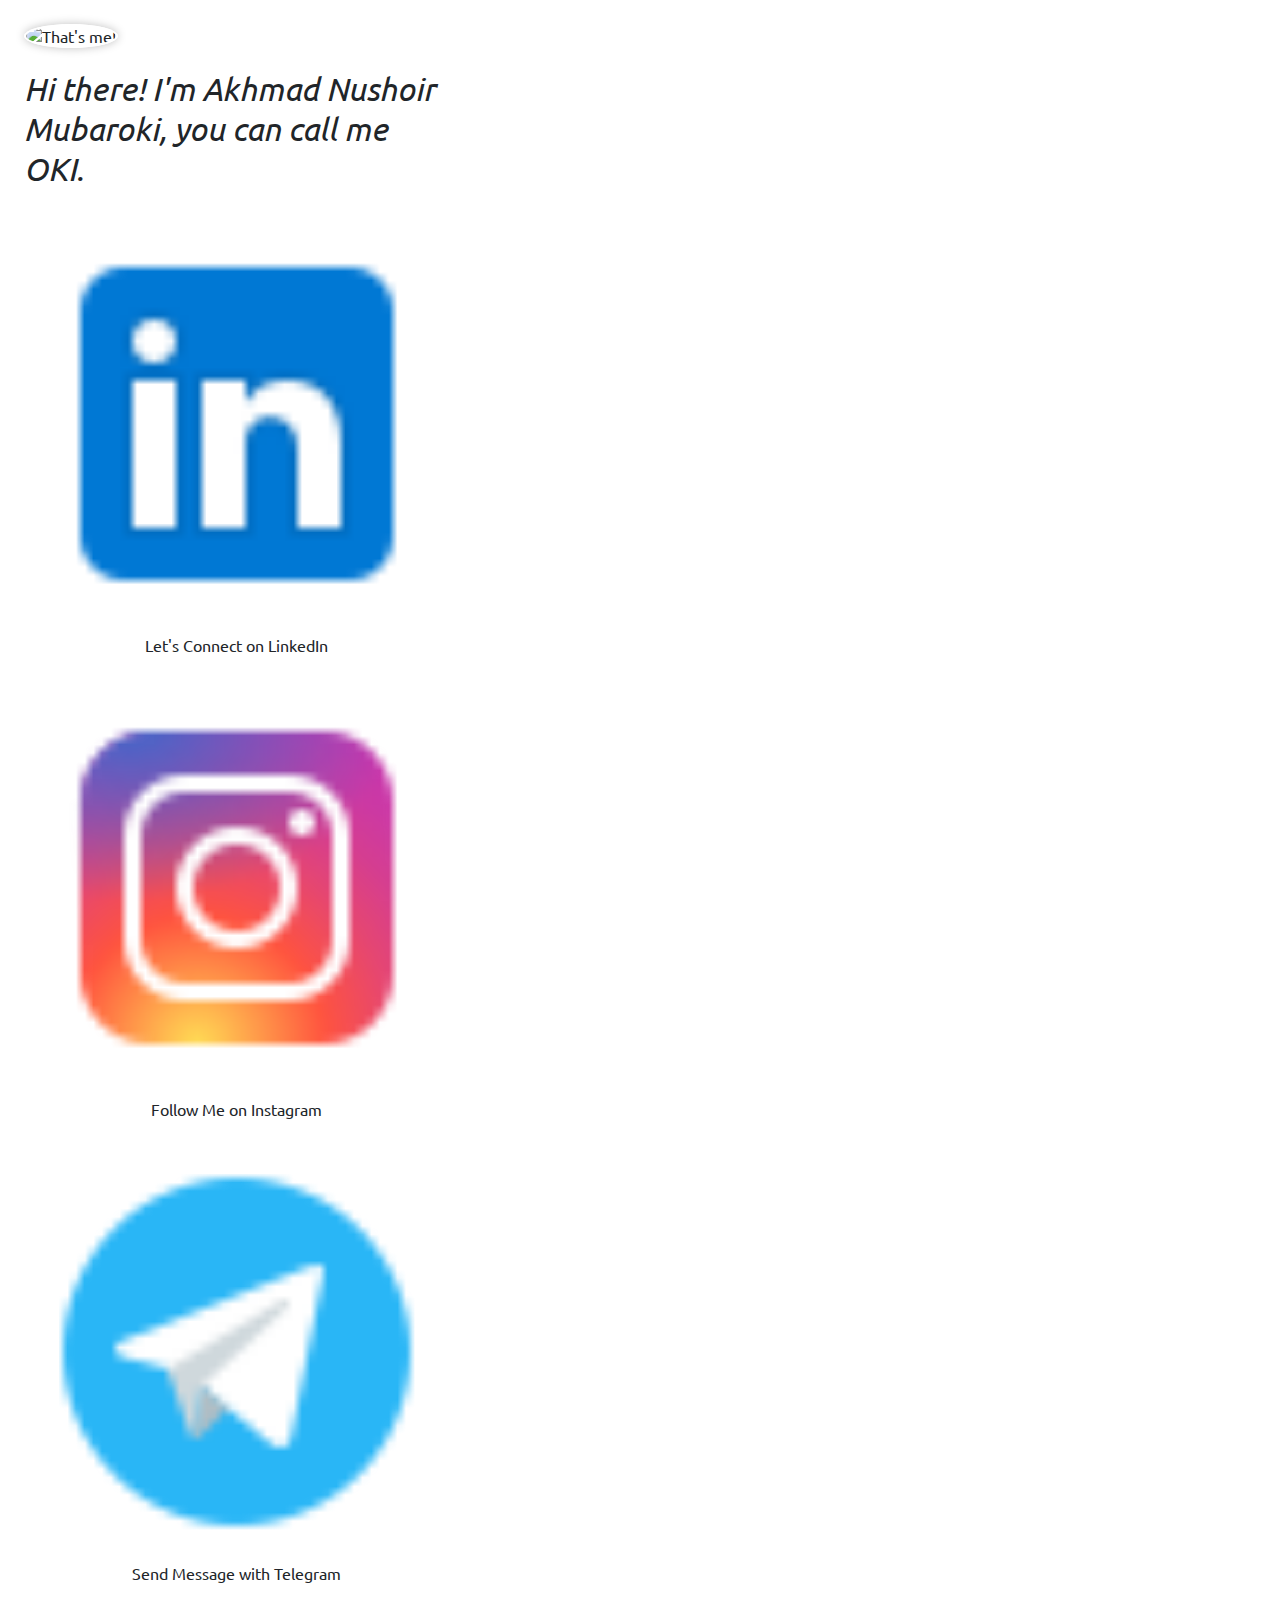
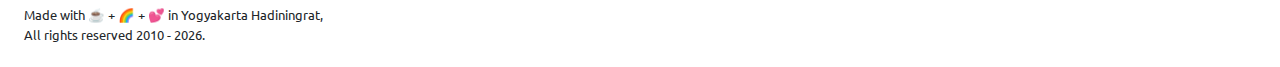
==== index.html @ ed48dffa "modified:   index.html modified:   style.css" ====
<!doctype html>
<html lang="en">
<head>
  <!-- Required meta tags -->
  <meta charset="utf-8">
  <meta name="viewport" content="width=device-width, initial-scale=1">
  <!-- Bootstrap CSS -->
  <link href="https://cdn.jsdelivr.net/npm/bootstrap@5.1.1/dist/css/bootstrap.min.css" rel="stylesheet" integrity="sha384-F3w7mX95PdgyTmZZMECAngseQB83DfGTowi0iMjiWaeVhAn4FJkqJByhZMI3AhiU" crossorigin="anonymous">
  <!-- Custom CSS -->
  <link href="./style.css" rel="stylesheet">
  <!-- Google Fonts -->
  <link rel="preconnect" href="https://fonts.googleapis.com"> 
  <link rel="preconnect" href="https://fonts.gstatic.com" crossorigin> 
  <link href="https://fonts.googleapis.com/css2?family=Source+Sans+Pro:ital,wght@0,300;0,400;0,600;1,300;1,400&display=swap" rel="stylesheet">
  <link rel="shortlink" href="https://mubaroki.com/" />
  <link rel="canonical" href="https://mubaroki.com/" />
  <link rel="icon" href="./images/portrait.webp" type="image/x-icon">
  <title>Official Website Akhmad Nushoir Mubaroki</title>
  <meta name="author" content="Oki">
  <meta name="description" content="Since born on August 29, many people usually call me OKI. But, from elementary school I have famous name MUBAROKI.">
  <meta name="generator" content="WordPress 6.0" />
  <meta name="robots" content="max-snippet:-1, max-image-preview:large, max-video-preview:-1" />
  <meta property="og:locale" content="en_US" />
  <meta property="og:type" content="website" />
  <meta property="og:title" content="Official website Akhmad Nushoir Mubaroki" />
  <meta property="og:description" content="Since born on August 29, many people usually call me OKI. But, from elementary school I have famous name MUBAROKI." />
  <meta property="og:url" content="https://mubaroki.com/" />
  <meta property="og:site_name" content="Official website Akhmad Nushoir Mubaroki" />
  <meta property="og:image" content="./images/portrait.webp" />
  <meta property="og:image:secure_url" content="./images/portrait.webp" />
  <meta property="og:image:width" content="720" />
  <meta property="og:image:height" content="720" />
  <meta property="og:image:alt" content="Akhmad Nushoir Mubaroki" />
  <meta property="og:image:type" content="image/jpeg" />
</head>
<body>
  <div class="container pt-5 px-4">
    <header class="text-center">
      <img src="./images/portrait.webp" alt="That's me!" srcset="./images/portrait.webp 1x, ./images/portrait.webp 2x, ./images/portrait.webp 3x" class="avatar mb-3">
      <h1 class="lead">
        Hi there! I'm Akhmad Nushoir Mubaroki, you can call me OKI.
      </h1>
    </header>
    <main class="mt-5 mb-5">
      <!-- <div class="widget">
        <a href="https://www.fiverr.com/mubaroki" target="_blank" rel="nofollow">
          <img src="./images/fiverr-promotion.webp" alt="Hire me on Fiverr">
        </a>
        <p>My life as a overseas freelancer.</p>
      </div>
      <div class="widget accordion accordion-flush" id="accordionFlushExample">
        <div class="accordion-item">
          <h2 class="accordion-header" id="flush-heading">
            <button class="accordion-button collapsed" type="button" data-bs-toggle="collapse" data-bs-target="#flush-collapse" aria-expanded="false" aria-controls="flush-collapse">
              Digital Product
            </button>
          </h2>
          <div id="flush-collapse" class="accordion-collapse collapse" aria-labelledby="flush-heading" data-bs-parent="#accordionFlush">
            <div class="accordion-body">Placeholder content for this accordion, which is intended to demonstrate the <code>.accordion-flush</code> class. This is the first item's accordion body.</div>
          </div>
        </div>
      </div> -->
      <div class="widget social">
        <a href="https://www.linkedin.com/in/mubaroki/" target="_blank" rel="nofollow" class="d-flex align-items-center">
          <div class="flex-shrink-1">
            <img src="[data-uri]">
          </div>
          <div class="flex-grow-1 ms-auto">
            <center class="social-text">Let's Connect on LinkedIn</center>
          </div>
        </a>
      </div>
      <div class="widget social">
        <a href="https://www.instagram.com/anmubaroki/" target="_blank" rel="nofollow" class="d-flex align-items-center">
          <div class="flex-shrink-1">
            <img src="[data-uri]">
          </div>
          <div class="flex-grow-1 ms-auto">
            <center class="social-text">Follow Me on Instagram</center>
          </div>
        </a>
      </div>
      <div class="widget social">
        <a href="https://t.me/anmubaroki/" target="_blank" rel="nofollow" class="d-flex align-items-center">
          <div class="flex-shrink-1">
            <img src="[data-uri]">
          </div>
          <div class="flex-grow-1 ms-auto">
            <center class="social-text">Send Message with Telegram</center>
          </div>
        </a>
      </div>
    </main>
    <footer>
      <small class="text-muted">
        Made with ☕ + 🌈 + 💕 in Yogyakarta Hadiningrat,<br />
        All rights reserved 2010 - <span id="year"></span>.
      </small>
    </footer>
  </div>
  <script>
    document.getElementById("year").innerHTML = new Date().getFullYear();
  </script>
  <!-- Optional JavaScript; choose one of the two! -->
  <!-- Option 1: Bootstrap Bundle with Popper -->
  <script src="https://cdn.jsdelivr.net/npm/bootstrap@5.1.3/dist/js/bootstrap.bundle.min.js" integrity="sha384-ka7Sk0Gln4gmtz2MlQnikT1wXgYsOg+OMhuP+IlRH9sENBO0LRn5q+8nbTov4+1p" crossorigin="anonymous"></script>
  <!-- Option 2: Separate Popper and Bootstrap JS -->
  <!--
    <script src="https://cdn.jsdelivr.net/npm/@popperjs/core@2.10.2/dist/umd/popper.min.js" integrity="sha384-7+zCNj/IqJ95wo16oMtfsKbZ9ccEh31eOz1HGyDuCQ6wgnyJNSYdrPa03rtR1zdB" crossorigin="anonymous"></script>
    <script src="https://cdn.jsdelivr.net/npm/bootstrap@5.1.3/dist/js/bootstrap.min.js" integrity="sha384-QJHtvGhmr9XOIpI6YVutG+2QOK9T+ZnN4kzFN1RtK3zEFEIsxhlmWl5/YESvpZ13" crossorigin="anonymous"></script>
  -->
</body>
</html>
---- style.css ----
@import url(https://fonts.googleapis.com/css?family=Ubuntu);

/* General */
body {
    font-family: 'Ubuntu';
    background: linear-gradient(rgba(255,255,255, 0.25), rgba(255,255,255,0.25)), url(./images/email-pattern.webp);
    background-attachment: fixed;
    padding: 1rem;
    color: #212529;
}
.container {
    max-width: 425px;
}
.lead {
    font-weight: 400;
    font-style: italic;
}
main h2 {
    font-weight: 600;
    font-size: 1.3em;
}
.avatar {
    width: 105px;
    height: 105px;
    border-radius: 100%;
    object-fit: cover;
    box-shadow: 0px 0px 10px rgba(0,0,0,0.25);
    border: 2px solid white;
}
.widget {
    background-color: #fff;
    border-radius: 8px;
    padding: 0.72rem;
    margin-bottom: 1rem;
}
.widget a {
    text-decoration: none;
}
.widget img {
    width: 100%;
    height: auto;
}
.widget p {
    margin-top: 1rem;
    text-align: center;
}
.widget:hover {
    background-color: rgba(255, 255, 255, 0.7);
    transition: color 0.3s,background-color 0.3s;
}
.widget.social {
    padding: 0.25rem;
}
.widget .social-text {
    text-align: center;
    font-size: 16px;
    text-decoration: none;
    color: #212529;
}


/* Font Awesome */
/* .fa, .fab {
    padding: 20px;
    font-size: 30px;
    width: 30px;
    text-align: center;
    text-decoration: none;
} */
.fab:hover {
    opacity: 0.7;
}
.fa-linkedin, .fa-linkedin-square {
    color: #0077b5;
}
.fa-github, .fa-github-square {
    color: #333;
}
.fa-instagram, .fa-instagram-square {
    color: #bc2a8d;
}
.fa-telegram {
    color: #0088cc;
}
.fa-whatsapp {
    color: #128c7e;
}
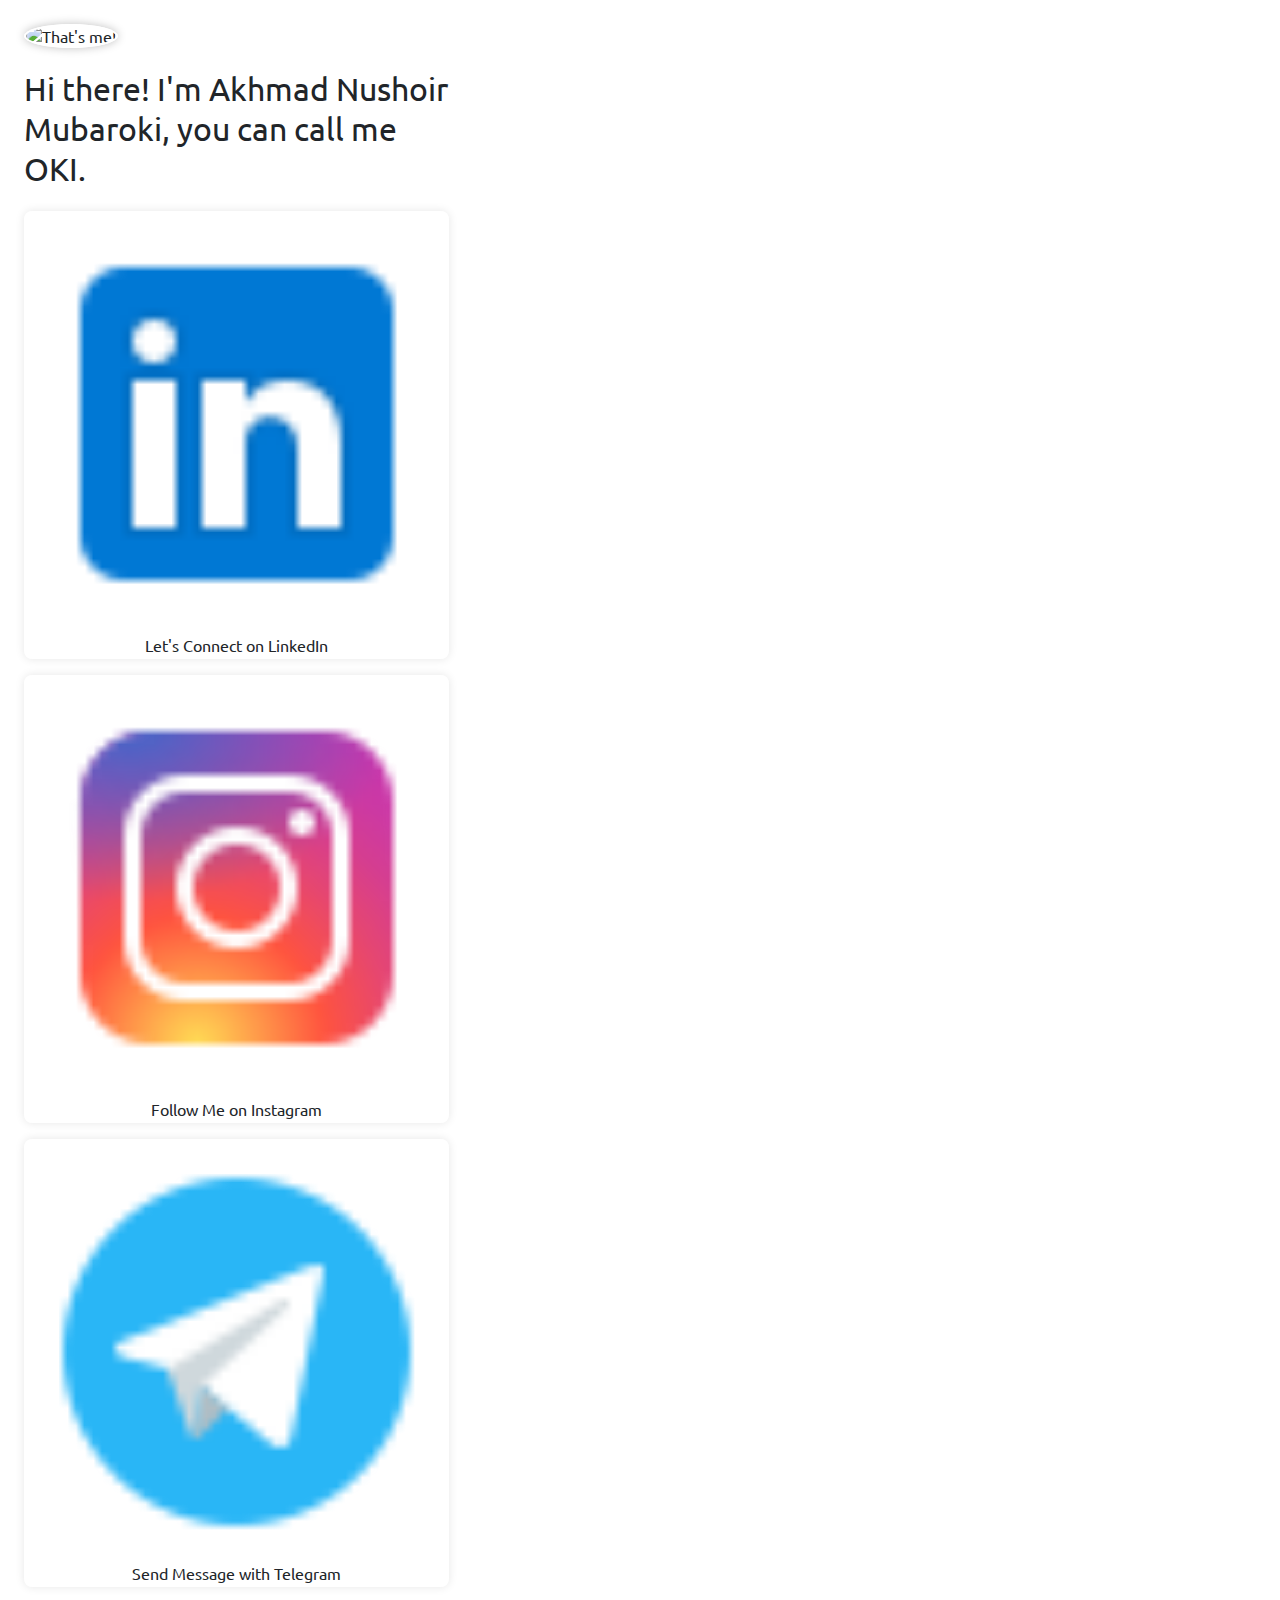
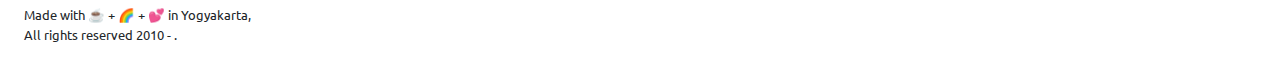
==== commit bfa0a1a7: "update" ====
--- a/index.html
+++ b/index.html
@@ -1,113 +1 @@
-<!doctype html>
-<html lang="en">
-<head>
-  <!-- Required meta tags -->
-  <meta charset="utf-8">
-  <meta name="viewport" content="width=device-width, initial-scale=1">
-  <!-- Bootstrap CSS -->
-  <link href="https://cdn.jsdelivr.net/npm/bootstrap@5.1.1/dist/css/bootstrap.min.css" rel="stylesheet" integrity="sha384-F3w7mX95PdgyTmZZMECAngseQB83DfGTowi0iMjiWaeVhAn4FJkqJByhZMI3AhiU" crossorigin="anonymous">
-  <!-- Custom CSS -->
-  <link href="./style.css" rel="stylesheet">
-  <!-- Google Fonts -->
-  <link rel="preconnect" href="https://fonts.googleapis.com"> 
-  <link rel="preconnect" href="https://fonts.gstatic.com" crossorigin> 
-  <link href="https://fonts.googleapis.com/css2?family=Source+Sans+Pro:ital,wght@0,300;0,400;0,600;1,300;1,400&display=swap" rel="stylesheet">
-  <link rel="shortlink" href="https://mubaroki.com/" />
-  <link rel="canonical" href="https://mubaroki.com/" />
-  <link rel="icon" href="./images/portrait.webp" type="image/x-icon">
-  <title>Official Website Akhmad Nushoir Mubaroki</title>
-  <meta name="author" content="Oki">
-  <meta name="description" content="Since born on August 29, many people usually call me OKI. But, from elementary school I have famous name MUBAROKI.">
-  <meta name="generator" content="WordPress 6.0" />
-  <meta name="robots" content="max-snippet:-1, max-image-preview:large, max-video-preview:-1" />
-  <meta property="og:locale" content="en_US" />
-  <meta property="og:type" content="website" />
-  <meta property="og:title" content="Official website Akhmad Nushoir Mubaroki" />
-  <meta property="og:description" content="Since born on August 29, many people usually call me OKI. But, from elementary school I have famous name MUBAROKI." />
-  <meta property="og:url" content="https://mubaroki.com/" />
-  <meta property="og:site_name" content="Official website Akhmad Nushoir Mubaroki" />
-  <meta property="og:image" content="./images/portrait.webp" />
-  <meta property="og:image:secure_url" content="./images/portrait.webp" />
-  <meta property="og:image:width" content="720" />
-  <meta property="og:image:height" content="720" />
-  <meta property="og:image:alt" content="Akhmad Nushoir Mubaroki" />
-  <meta property="og:image:type" content="image/jpeg" />
-</head>
-<body>
-  <div class="container pt-5 px-4">
-    <header class="text-center">
-      <img src="./images/portrait.webp" alt="That's me!" srcset="./images/portrait.webp 1x, ./images/portrait.webp 2x, ./images/portrait.webp 3x" class="avatar mb-3">
-      <h1 class="lead">
-        Hi there! I'm Akhmad Nushoir Mubaroki, you can call me OKI.
-      </h1>
-    </header>
-    <main class="mt-5 mb-5">
-      <!-- <div class="widget">
-        <a href="https://www.fiverr.com/mubaroki" target="_blank" rel="nofollow">
-          <img src="./images/fiverr-promotion.webp" alt="Hire me on Fiverr">
-        </a>
-        <p>My life as a overseas freelancer.</p>
-      </div>
-      <div class="widget accordion accordion-flush" id="accordionFlushExample">
-        <div class="accordion-item">
-          <h2 class="accordion-header" id="flush-heading">
-            <button class="accordion-button collapsed" type="button" data-bs-toggle="collapse" data-bs-target="#flush-collapse" aria-expanded="false" aria-controls="flush-collapse">
-              Digital Product
-            </button>
-          </h2>
-          <div id="flush-collapse" class="accordion-collapse collapse" aria-labelledby="flush-heading" data-bs-parent="#accordionFlush">
-            <div class="accordion-body">Placeholder content for this accordion, which is intended to demonstrate the <code>.accordion-flush</code> class. This is the first item's accordion body.</div>
-          </div>
-        </div>
-      </div> -->
-      <div class="widget social">
-        <a href="https://www.linkedin.com/in/mubaroki/" target="_blank" rel="nofollow" class="d-flex align-items-center">
-          <div class="flex-shrink-1">
-            <img src="[data-uri]">
-          </div>
-          <div class="flex-grow-1 ms-auto">
-            <center class="social-text">Let's Connect on LinkedIn</center>
-          </div>
-        </a>
-      </div>
-      <div class="widget social">
-        <a href="https://www.instagram.com/anmubaroki/" target="_blank" rel="nofollow" class="d-flex align-items-center">
-          <div class="flex-shrink-1">
-            <img src="[data-uri]">
-          </div>
-          <div class="flex-grow-1 ms-auto">
-            <center class="social-text">Follow Me on Instagram</center>
-          </div>
-        </a>
-      </div>
-      <div class="widget social">
-        <a href="https://t.me/anmubaroki/" target="_blank" rel="nofollow" class="d-flex align-items-center">
-          <div class="flex-shrink-1">
-            <img src="[data-uri]">
-          </div>
-          <div class="flex-grow-1 ms-auto">
-            <center class="social-text">Send Message with Telegram</center>
-          </div>
-        </a>
-      </div>
-    </main>
-    <footer>
-      <small class="text-muted">
-        Made with ☕ + 🌈 + 💕 in Yogyakarta Hadiningrat,<br />
-        All rights reserved 2010 - <span id="year"></span>.
-      </small>
-    </footer>
-  </div>
-  <script>
-    document.getElementById("year").innerHTML = new Date().getFullYear();
-  </script>
-  <!-- Optional JavaScript; choose one of the two! -->
-  <!-- Option 1: Bootstrap Bundle with Popper -->
-  <script src="https://cdn.jsdelivr.net/npm/bootstrap@5.1.3/dist/js/bootstrap.bundle.min.js" integrity="sha384-ka7Sk0Gln4gmtz2MlQnikT1wXgYsOg+OMhuP+IlRH9sENBO0LRn5q+8nbTov4+1p" crossorigin="anonymous"></script>
-  <!-- Option 2: Separate Popper and Bootstrap JS -->
-  <!--
-    <script src="https://cdn.jsdelivr.net/npm/@popperjs/core@2.10.2/dist/umd/popper.min.js" integrity="sha384-7+zCNj/IqJ95wo16oMtfsKbZ9ccEh31eOz1HGyDuCQ6wgnyJNSYdrPa03rtR1zdB" crossorigin="anonymous"></script>
-    <script src="https://cdn.jsdelivr.net/npm/bootstrap@5.1.3/dist/js/bootstrap.min.js" integrity="sha384-QJHtvGhmr9XOIpI6YVutG+2QOK9T+ZnN4kzFN1RtK3zEFEIsxhlmWl5/YESvpZ13" crossorigin="anonymous"></script>
-  -->
-</body>
-</html>+<!doctypehtml><html lang=en><head><meta charset=utf-8><meta content="width=device-width,initial-scale=1"name=viewport><link href=https://cdn.jsdelivr.net/npm/bootstrap@5.2.2/dist/css/bootstrap.min.css rel=stylesheet crossorigin=anonymous integrity=sha384-Zenh87qX5JnK2Jl0vWa8Ck2rdkQ2Bzep5IDxbcnCeuOxjzrPF/et3URy9Bv1WTRi><link href="https://fonts.googleapis.com/css?family=Ubuntu"rel=stylesheet><link href=./style.min.css rel=stylesheet><link href=https://fonts.googleapis.com rel=preconnect><link href=https://fonts.gstatic.com rel=preconnect crossorigin><link href=https://mubaroki.com/ rel=shortlink /><link href=https://mubaroki.com/ rel=canonical /><link href=./assets/portrait.webp rel=icon type=image/x-icon><title>Official Website Akhmad Nushoir Mubaroki</title><meta content=Oki name=author><meta content="Since born on August 29, many people usually call me OKI. But, from elementary school I have famous name MUBAROKI."name=description><meta content="max-snippet:-1, max-image-preview:large, max-video-preview:-1"name=robots /><meta content=en_US property=og:locale /><meta content=website property=og:type /><meta content="Official website Akhmad Nushoir Mubaroki"property=og:title /><meta content="Since born on August 29, many people usually call me OKI. But, from elementary school I have famous name MUBAROKI."property=og:description /><meta content=https://mubaroki.com/ property=og:url /><meta content="Official website Akhmad Nushoir Mubaroki"property=og:site_name /><meta content=./assets/portrait.webp property=og:image /><meta content=./assets/portrait.webp property=og:image:secure_url /><meta content=720 property=og:image:width /><meta content=720 property=og:image:height /><meta content="Akhmad Nushoir Mubaroki"property=og:image:alt /><meta content=image/jpeg property=og:image:type /></head><body><div class="container pt-5 px-4"><header class=text-center><img src=./assets/portrait.webp alt="That's me!"class="avatar mb-3"srcset="./assets/portrait.webp, ./assets/portrait.webp 2x, ./assets/portrait.webp 3x"><h1 class=lead>Hi there! I'm Akhmad Nushoir Mubaroki, you can call me OKI.</h1></header><main class="mb-5 mt-5"><div class=widget><a class="align-items-center d-flex"href=https://www.linkedin.com/in/mubaroki/ rel=nofollow target=_blank><div class=flex-shrink-1><img src="[data-uri]"></div><div class="flex-grow-1 ms-auto"><center class=social-text>Let's Connect on LinkedIn</center></div></a></div><div class=widget><a class="align-items-center d-flex"href=https://www.instagram.com/anmubaroki/ rel=nofollow target=_blank><div class=flex-shrink-1><img src="[data-uri]"></div><div class="flex-grow-1 ms-auto"><center class=social-text>Follow Me on Instagram</center></div></a></div><div class=widget><a class="align-items-center d-flex"href=https://t.me/anmubaroki/ rel=nofollow target=_blank><div class=flex-shrink-1><img src=[data-uri]></div><div class="flex-grow-1 ms-auto"><center class=social-text>Send Message with Telegram</center></div></a></div></main><footer><small class=text-muted>Made with ☕ + 🌈 + 💕 in Yogyakarta,<br/>All rights reserved 2010 - .</small></footer></div><script>document.getElementById("year").innerHTML=(new Date).getFullYear()</script><script crossorigin=anonymous integrity=sha384-oBqDVmMz9ATKxIep9tiCxS/Z9fNfEXiDAYTujMAeBAsjFuCZSmKbSSUnQlmh/jp3 src=https://cdn.jsdelivr.net/npm/@popperjs/core@2.11.6/dist/umd/popper.min.js></script><script crossorigin=anonymous integrity=sha384-IDwe1+LCz02ROU9k972gdyvl+AESN10+x7tBKgc9I5HFtuNz0wWnPclzo6p9vxnk src=https://cdn.jsdelivr.net/npm/bootstrap@5.2.2/dist/js/bootstrap.min.js></script>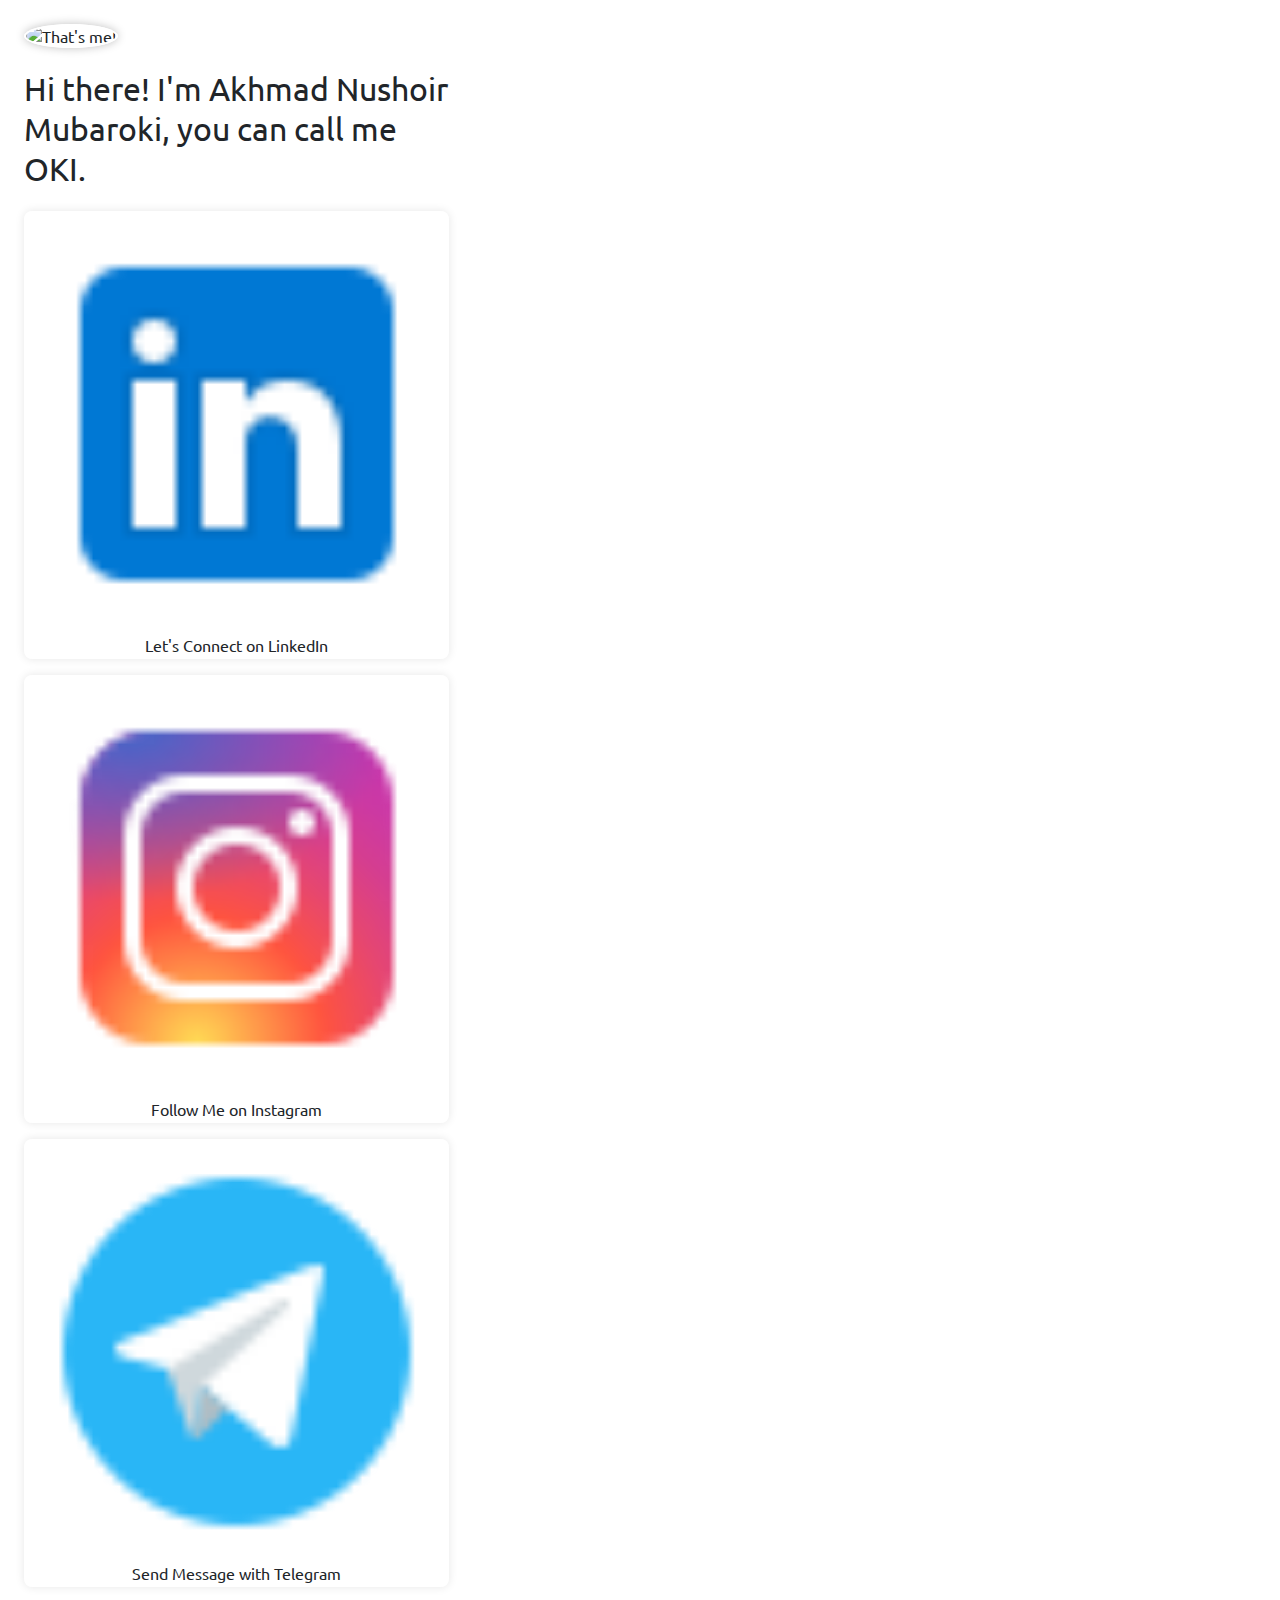
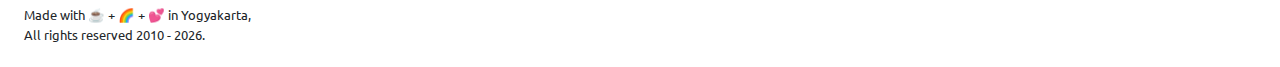
==== commit c01b3e6d: "Update index.html" ====
--- a/index.html
+++ b/index.html
@@ -1 +1 @@
-<!doctypehtml><html lang=en><head><meta charset=utf-8><meta content="width=device-width,initial-scale=1"name=viewport><link href=https://cdn.jsdelivr.net/npm/bootstrap@5.2.2/dist/css/bootstrap.min.css rel=stylesheet crossorigin=anonymous integrity=sha384-Zenh87qX5JnK2Jl0vWa8Ck2rdkQ2Bzep5IDxbcnCeuOxjzrPF/et3URy9Bv1WTRi><link href="https://fonts.googleapis.com/css?family=Ubuntu"rel=stylesheet><link href=./style.min.css rel=stylesheet><link href=https://fonts.googleapis.com rel=preconnect><link href=https://fonts.gstatic.com rel=preconnect crossorigin><link href=https://mubaroki.com/ rel=shortlink /><link href=https://mubaroki.com/ rel=canonical /><link href=./assets/portrait.webp rel=icon type=image/x-icon><title>Official Website Akhmad Nushoir Mubaroki</title><meta content=Oki name=author><meta content="Since born on August 29, many people usually call me OKI. But, from elementary school I have famous name MUBAROKI."name=description><meta content="max-snippet:-1, max-image-preview:large, max-video-preview:-1"name=robots /><meta content=en_US property=og:locale /><meta content=website property=og:type /><meta content="Official website Akhmad Nushoir Mubaroki"property=og:title /><meta content="Since born on August 29, many people usually call me OKI. But, from elementary school I have famous name MUBAROKI."property=og:description /><meta content=https://mubaroki.com/ property=og:url /><meta content="Official website Akhmad Nushoir Mubaroki"property=og:site_name /><meta content=./assets/portrait.webp property=og:image /><meta content=./assets/portrait.webp property=og:image:secure_url /><meta content=720 property=og:image:width /><meta content=720 property=og:image:height /><meta content="Akhmad Nushoir Mubaroki"property=og:image:alt /><meta content=image/jpeg property=og:image:type /></head><body><div class="container pt-5 px-4"><header class=text-center><img src=./assets/portrait.webp alt="That's me!"class="avatar mb-3"srcset="./assets/portrait.webp, ./assets/portrait.webp 2x, ./assets/portrait.webp 3x"><h1 class=lead>Hi there! I'm Akhmad Nushoir Mubaroki, you can call me OKI.</h1></header><main class="mb-5 mt-5"><div class=widget><a class="align-items-center d-flex"href=https://www.linkedin.com/in/mubaroki/ rel=nofollow target=_blank><div class=flex-shrink-1><img src="[data-uri]"></div><div class="flex-grow-1 ms-auto"><center class=social-text>Let's Connect on LinkedIn</center></div></a></div><div class=widget><a class="align-items-center d-flex"href=https://www.instagram.com/anmubaroki/ rel=nofollow target=_blank><div class=flex-shrink-1><img src="[data-uri]"></div><div class="flex-grow-1 ms-auto"><center class=social-text>Follow Me on Instagram</center></div></a></div><div class=widget><a class="align-items-center d-flex"href=https://t.me/anmubaroki/ rel=nofollow target=_blank><div class=flex-shrink-1><img src=[data-uri]></div><div class="flex-grow-1 ms-auto"><center class=social-text>Send Message with Telegram</center></div></a></div></main><footer><small class=text-muted>Made with ☕ + 🌈 + 💕 in Yogyakarta,<br/>All rights reserved 2010 - .</small></footer></div><script>document.getElementById("year").innerHTML=(new Date).getFullYear()</script><script crossorigin=anonymous integrity=sha384-oBqDVmMz9ATKxIep9tiCxS/Z9fNfEXiDAYTujMAeBAsjFuCZSmKbSSUnQlmh/jp3 src=https://cdn.jsdelivr.net/npm/@popperjs/core@2.11.6/dist/umd/popper.min.js></script><script crossorigin=anonymous integrity=sha384-IDwe1+LCz02ROU9k972gdyvl+AESN10+x7tBKgc9I5HFtuNz0wWnPclzo6p9vxnk src=https://cdn.jsdelivr.net/npm/bootstrap@5.2.2/dist/js/bootstrap.min.js></script>+<!doctypehtml><html lang=en><head><meta charset=utf-8><meta content="width=device-width,initial-scale=1"name=viewport><link href=https://cdn.jsdelivr.net/npm/bootstrap@5.2.2/dist/css/bootstrap.min.css rel=stylesheet crossorigin=anonymous integrity=sha384-Zenh87qX5JnK2Jl0vWa8Ck2rdkQ2Bzep5IDxbcnCeuOxjzrPF/et3URy9Bv1WTRi><link href="https://fonts.googleapis.com/css?family=Ubuntu"rel=stylesheet><link href=./style.min.css rel=stylesheet><link href=https://fonts.googleapis.com rel=preconnect><link href=https://fonts.gstatic.com rel=preconnect crossorigin><link href=https://mubaroki.com/ rel=shortlink /><link href=https://mubaroki.com/ rel=canonical /><link href=./assets/portrait.webp rel=icon type=image/x-icon><title>Official Website Akhmad Nushoir Mubaroki</title><meta content=Oki name=author><meta content="Since born on August 29, many people usually call me OKI. But, from elementary school I have famous name MUBAROKI."name=description><meta content="max-snippet:-1, max-image-preview:large, max-video-preview:-1"name=robots /><meta content=en_US property=og:locale /><meta content=website property=og:type /><meta content="Official website Akhmad Nushoir Mubaroki"property=og:title /><meta content="Since born on August 29, many people usually call me OKI. But, from elementary school I have famous name MUBAROKI."property=og:description /><meta content=https://mubaroki.com/ property=og:url /><meta content="Official website Akhmad Nushoir Mubaroki"property=og:site_name /><meta content=./assets/portrait.webp property=og:image /><meta content=./assets/portrait.webp property=og:image:secure_url /><meta content=720 property=og:image:width /><meta content=720 property=og:image:height /><meta content="Akhmad Nushoir Mubaroki"property=og:image:alt /><meta content=image/jpeg property=og:image:type /></head><body><div class="container pt-5 px-4"><header class=text-center><img src=./assets/portrait.webp alt="That's me!"class="avatar mb-3"srcset="./assets/portrait.webp, ./assets/portrait.webp 2x, ./assets/portrait.webp 3x"><h1 class=lead>Hi there! I'm Akhmad Nushoir Mubaroki, you can call me OKI.</h1></header><main class="mb-5 mt-5"><div class=widget><a class="align-items-center d-flex"href=https://www.linkedin.com/in/mubaroki/ rel=nofollow target=_blank><div class=flex-shrink-1><img src="[data-uri]"></div><div class="flex-grow-1 ms-auto"><center class=social-text>Let's Connect on LinkedIn</center></div></a></div><div class=widget><a class="align-items-center d-flex"href=https://www.instagram.com/anmubaroki/ rel=nofollow target=_blank><div class=flex-shrink-1><img src="[data-uri]"></div><div class="flex-grow-1 ms-auto"><center class=social-text>Follow Me on Instagram</center></div></a></div><div class=widget><a class="align-items-center d-flex"href=https://t.me/anmubaroki/ rel=nofollow target=_blank><div class=flex-shrink-1><img src=[data-uri]></div><div class="flex-grow-1 ms-auto"><center class=social-text>Send Message with Telegram</center></div></a></div></main><footer><small class=text-muted>Made with ☕ + 🌈 + 💕 in Yogyakarta,<br/>All rights reserved 2010 - <span id="year"></span>.</small></footer></div><script>document.getElementById("year").innerHTML=(new Date).getFullYear()</script><script crossorigin=anonymous integrity=sha384-oBqDVmMz9ATKxIep9tiCxS/Z9fNfEXiDAYTujMAeBAsjFuCZSmKbSSUnQlmh/jp3 src=https://cdn.jsdelivr.net/npm/@popperjs/core@2.11.6/dist/umd/popper.min.js></script><script crossorigin=anonymous integrity=sha384-IDwe1+LCz02ROU9k972gdyvl+AESN10+x7tBKgc9I5HFtuNz0wWnPclzo6p9vxnk src=https://cdn.jsdelivr.net/npm/bootstrap@5.2.2/dist/js/bootstrap.min.js></script>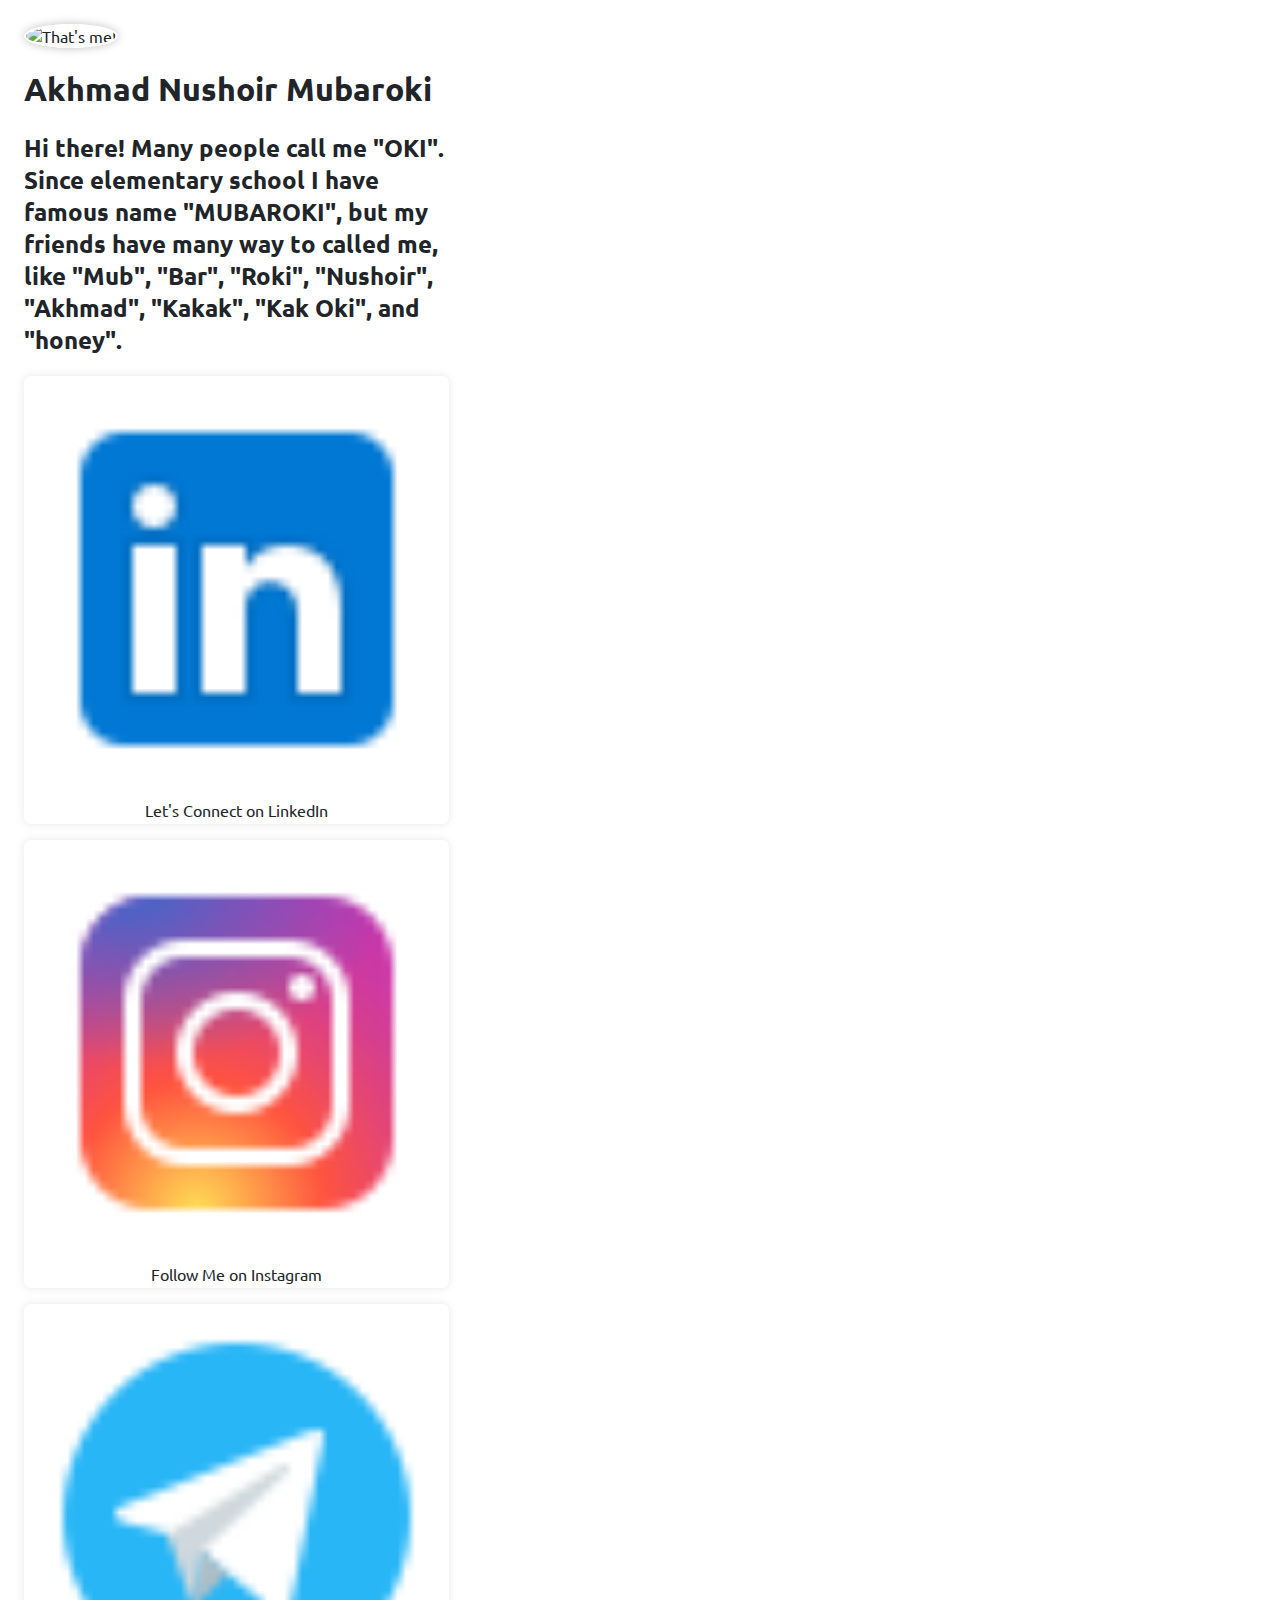
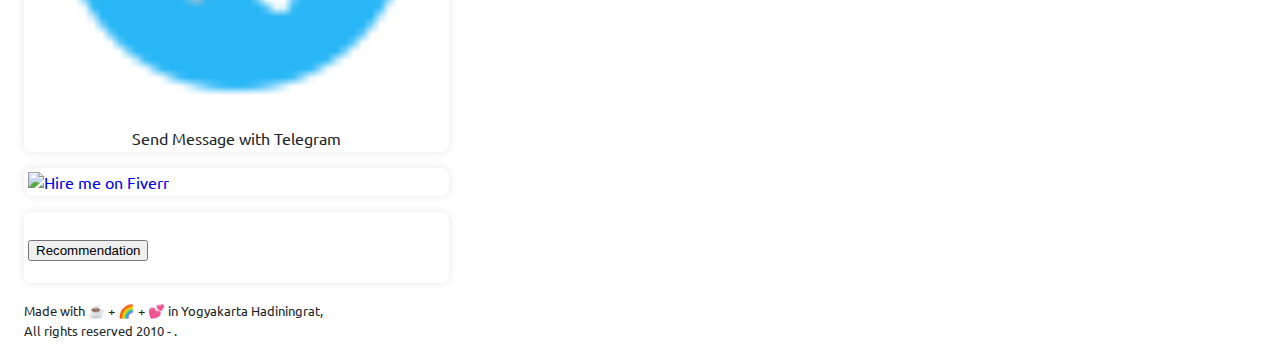
==== commit 65403698: "Update index.html" ====
--- a/index.html
+++ b/index.html
@@ -1 +1 @@
-<!doctypehtml><html lang=en><head><meta charset=utf-8><meta content="width=device-width,initial-scale=1"name=viewport><link href=https://cdn.jsdelivr.net/npm/bootstrap@5.2.2/dist/css/bootstrap.min.css rel=stylesheet crossorigin=anonymous integrity=sha384-Zenh87qX5JnK2Jl0vWa8Ck2rdkQ2Bzep5IDxbcnCeuOxjzrPF/et3URy9Bv1WTRi><link href="https://fonts.googleapis.com/css?family=Ubuntu"rel=stylesheet><link href=./style.min.css rel=stylesheet><link href=https://fonts.googleapis.com rel=preconnect><link href=https://fonts.gstatic.com rel=preconnect crossorigin><link href=https://mubaroki.com/ rel=shortlink /><link href=https://mubaroki.com/ rel=canonical /><link href=./assets/portrait.webp rel=icon type=image/x-icon><title>Official Website Akhmad Nushoir Mubaroki</title><meta content=Oki name=author><meta content="Since born on August 29, many people usually call me OKI. But, from elementary school I have famous name MUBAROKI."name=description><meta content="max-snippet:-1, max-image-preview:large, max-video-preview:-1"name=robots /><meta content=en_US property=og:locale /><meta content=website property=og:type /><meta content="Official website Akhmad Nushoir Mubaroki"property=og:title /><meta content="Since born on August 29, many people usually call me OKI. But, from elementary school I have famous name MUBAROKI."property=og:description /><meta content=https://mubaroki.com/ property=og:url /><meta content="Official website Akhmad Nushoir Mubaroki"property=og:site_name /><meta content=./assets/portrait.webp property=og:image /><meta content=./assets/portrait.webp property=og:image:secure_url /><meta content=720 property=og:image:width /><meta content=720 property=og:image:height /><meta content="Akhmad Nushoir Mubaroki"property=og:image:alt /><meta content=image/jpeg property=og:image:type /></head><body><div class="container pt-5 px-4"><header class=text-center><img src=./assets/portrait.webp alt="That's me!"class="avatar mb-3"srcset="./assets/portrait.webp, ./assets/portrait.webp 2x, ./assets/portrait.webp 3x"><h1 class=lead>Hi there! I'm Akhmad Nushoir Mubaroki, you can call me OKI.</h1></header><main class="mb-5 mt-5"><div class=widget><a class="align-items-center d-flex"href=https://www.linkedin.com/in/mubaroki/ rel=nofollow target=_blank><div class=flex-shrink-1><img src="[data-uri]"></div><div class="flex-grow-1 ms-auto"><center class=social-text>Let's Connect on LinkedIn</center></div></a></div><div class=widget><a class="align-items-center d-flex"href=https://www.instagram.com/anmubaroki/ rel=nofollow target=_blank><div class=flex-shrink-1><img src="[data-uri]"></div><div class="flex-grow-1 ms-auto"><center class=social-text>Follow Me on Instagram</center></div></a></div><div class=widget><a class="align-items-center d-flex"href=https://t.me/anmubaroki/ rel=nofollow target=_blank><div class=flex-shrink-1><img src=[data-uri]></div><div class="flex-grow-1 ms-auto"><center class=social-text>Send Message with Telegram</center></div></a></div></main><footer><small class=text-muted>Made with ☕ + 🌈 + 💕 in Yogyakarta,<br/>All rights reserved 2010 - <span id="year"></span>.</small></footer></div><script>document.getElementById("year").innerHTML=(new Date).getFullYear()</script><script crossorigin=anonymous integrity=sha384-oBqDVmMz9ATKxIep9tiCxS/Z9fNfEXiDAYTujMAeBAsjFuCZSmKbSSUnQlmh/jp3 src=https://cdn.jsdelivr.net/npm/@popperjs/core@2.11.6/dist/umd/popper.min.js></script><script crossorigin=anonymous integrity=sha384-IDwe1+LCz02ROU9k972gdyvl+AESN10+x7tBKgc9I5HFtuNz0wWnPclzo6p9vxnk src=https://cdn.jsdelivr.net/npm/bootstrap@5.2.2/dist/js/bootstrap.min.js></script>+<!doctypehtml><html lang=en><head><meta charset=utf-8><meta content="width=device-width,initial-scale=1"name=viewport><link href=https://cdn.jsdelivr.net/npm/bootstrap@5.2.2/dist/css/bootstrap.min.css rel=stylesheet crossorigin=anonymous integrity=sha384-Zenh87qX5JnK2Jl0vWa8Ck2rdkQ2Bzep5IDxbcnCeuOxjzrPF/et3URy9Bv1WTRi><link href="https://fonts.googleapis.com/css?family=Ubuntu"rel=stylesheet><link href=./style.min.css rel=stylesheet><link href=https://fonts.googleapis.com rel=preconnect><link href=https://fonts.gstatic.com rel=preconnect crossorigin><link href=https://mubaroki.com/ rel=shortlink /><link href=https://mubaroki.com/ rel=canonical /><link href=./assets/portrait.webp rel=icon type=image/x-icon><title>Official Website Akhmad Nushoir Mubaroki</title><meta content=Oki name=author><meta content="Since born on August 29, many people usually call me OKI. But, from elementary school I have famous name MUBAROKI."name=description><meta content="max-snippet:-1, max-image-preview:large, max-video-preview:-1"name=robots /><meta content=en_US property=og:locale /><meta content=website property=og:type /><meta content="Official website Akhmad Nushoir Mubaroki"property=og:title /><meta content="Since born on August 29, many people usually call me OKI. But, from elementary school I have famous name MUBAROKI."property=og:description /><meta content=https://mubaroki.com/ property=og:url /><meta content="Official website Akhmad Nushoir Mubaroki"property=og:site_name /><meta content=./assets/portrait.webp property=og:image /><meta content=./assets/portrait.webp property=og:image:secure_url /><meta content=720 property=og:image:width /><meta content=720 property=og:image:height /><meta content="Akhmad Nushoir Mubaroki"property=og:image:alt /><meta content=image/jpeg property=og:image:type /></head><body class="container px-4 unselectable"><header class=text-center><img src=./assets/portrait.webp alt="That's me!"class="avatar mb-3"srcset="./assets/portrait.webp, ./assets/portrait.webp 2x, ./assets/portrait.webp 3x"><div class=lead><h1>Akhmad Nushoir Mubaroki</h1><h2>Hi there! Many people call me "OKI". Since elementary school I have famous name "MUBAROKI", but my friends have many way to called me, like "Mub", "Bar", "Roki", "Nushoir", "Akhmad", "Kakak", "Kak Oki", and "honey".</h2></div></header><main><div class=widget><a href=https://www.linkedin.com/in/mubaroki/ rel=nofollow target=_blank class="align-items-center d-flex"><div class=flex-shrink-1><img src="[data-uri]"></div><div class="flex-grow-1 ms-auto"><center class=social-text>Let's Connect on LinkedIn</center></div></a></div><div class=widget><a href=https://www.instagram.com/anmubaroki/ rel=nofollow target=_blank class="align-items-center d-flex"><div class=flex-shrink-1><img src="[data-uri]"></div><div class="flex-grow-1 ms-auto"><center class=social-text>Follow Me on Instagram</center></div></a></div><div class=widget><a href=https://t.me/anmubaroki/ rel=nofollow target=_blank class="align-items-center d-flex"><div class=flex-shrink-1><img src=[data-uri]></div><div class="flex-grow-1 ms-auto"><center class=social-text>Send Message with Telegram</center></div></a></div><div class=widget><a href=https://www.fiverr.com/mubaroki rel=nofollow target=_blank><img src=./assets/fiverr-promotion.webp alt="Hire me on Fiverr"></a></div><div class="widget accordion accordion-flush"><div class=accordion-item><h3 class=accordion-header id=flush-heading><button aria-controls=flush-collapse aria-expanded=false class="accordion-button collapsed"data-bs-target=#flush-collapse data-bs-toggle=collapse type=button>Recommendation</button></h3><div class="accordion-collapse collapse"aria-labelledby=flush-heading data-bs-parent=#accordionFlush id=flush-collapse><div class=accordion-body><ul id="hyperlinkList"></ul></div></div></div></div></main><footer><small class=text-muted>Made with ☕ + 🌈 + 💕 in Yogyakarta Hadiningrat,<br/>All rights reserved 2010 - <span id="yearNow"></span>.</small></footer><script src=https://code.jquery.com/jquery-3.6.1.min.js crossorigin=anonymous integrity="sha256-o88AwQnZB+VDvE9tvIXrMQaPlFFSUTR+nldQm1LuPXQ="></script><script src=https://cdn.jsdelivr.net/npm/@popperjs/core@2.11.6/dist/umd/popper.min.js crossorigin=anonymous integrity=sha384-oBqDVmMz9ATKxIep9tiCxS/Z9fNfEXiDAYTujMAeBAsjFuCZSmKbSSUnQlmh/jp3></script><script src=https://cdn.jsdelivr.net/npm/bootstrap@5.2.2/dist/js/bootstrap.min.js crossorigin=anonymous integrity=sha384-IDwe1+LCz02ROU9k972gdyvl+AESN10+x7tBKgc9I5HFtuNz0wWnPclzo6p9vxnk></script><script src=./script.js></script>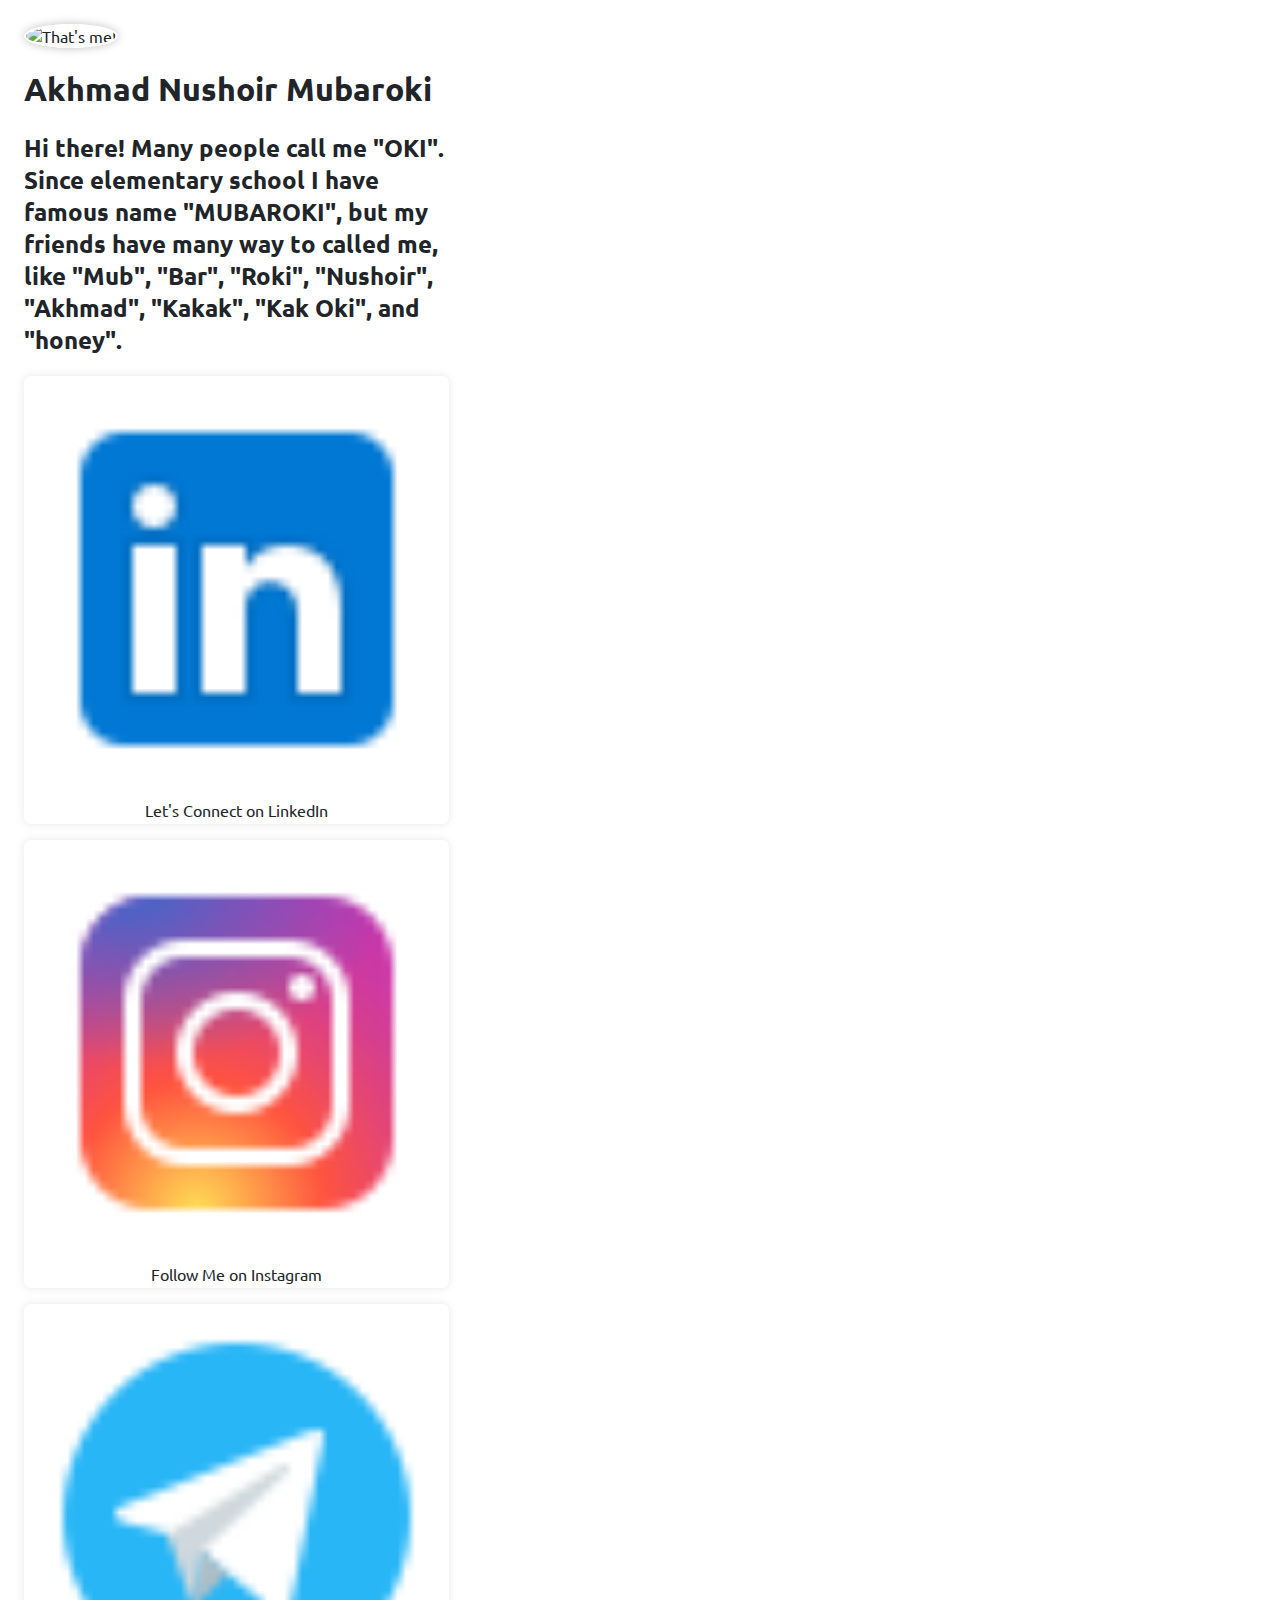
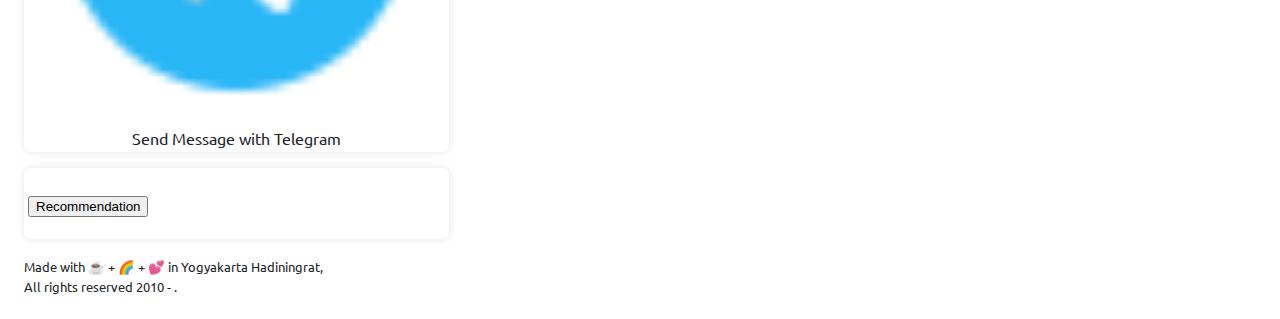
==== commit 33aacb78: "Update index.html" ====
--- a/index.html
+++ b/index.html
@@ -1 +1 @@
-<!doctypehtml><html lang=en><head><meta charset=utf-8><meta content="width=device-width,initial-scale=1"name=viewport><link href=https://cdn.jsdelivr.net/npm/bootstrap@5.2.2/dist/css/bootstrap.min.css rel=stylesheet crossorigin=anonymous integrity=sha384-Zenh87qX5JnK2Jl0vWa8Ck2rdkQ2Bzep5IDxbcnCeuOxjzrPF/et3URy9Bv1WTRi><link href="https://fonts.googleapis.com/css?family=Ubuntu"rel=stylesheet><link href=./style.min.css rel=stylesheet><link href=https://fonts.googleapis.com rel=preconnect><link href=https://fonts.gstatic.com rel=preconnect crossorigin><link href=https://mubaroki.com/ rel=shortlink /><link href=https://mubaroki.com/ rel=canonical /><link href=./assets/portrait.webp rel=icon type=image/x-icon><title>Official Website Akhmad Nushoir Mubaroki</title><meta content=Oki name=author><meta content="Since born on August 29, many people usually call me OKI. But, from elementary school I have famous name MUBAROKI."name=description><meta content="max-snippet:-1, max-image-preview:large, max-video-preview:-1"name=robots /><meta content=en_US property=og:locale /><meta content=website property=og:type /><meta content="Official website Akhmad Nushoir Mubaroki"property=og:title /><meta content="Since born on August 29, many people usually call me OKI. But, from elementary school I have famous name MUBAROKI."property=og:description /><meta content=https://mubaroki.com/ property=og:url /><meta content="Official website Akhmad Nushoir Mubaroki"property=og:site_name /><meta content=./assets/portrait.webp property=og:image /><meta content=./assets/portrait.webp property=og:image:secure_url /><meta content=720 property=og:image:width /><meta content=720 property=og:image:height /><meta content="Akhmad Nushoir Mubaroki"property=og:image:alt /><meta content=image/jpeg property=og:image:type /></head><body class="container px-4 unselectable"><header class=text-center><img src=./assets/portrait.webp alt="That's me!"class="avatar mb-3"srcset="./assets/portrait.webp, ./assets/portrait.webp 2x, ./assets/portrait.webp 3x"><div class=lead><h1>Akhmad Nushoir Mubaroki</h1><h2>Hi there! Many people call me "OKI". Since elementary school I have famous name "MUBAROKI", but my friends have many way to called me, like "Mub", "Bar", "Roki", "Nushoir", "Akhmad", "Kakak", "Kak Oki", and "honey".</h2></div></header><main><div class=widget><a href=https://www.linkedin.com/in/mubaroki/ rel=nofollow target=_blank class="align-items-center d-flex"><div class=flex-shrink-1><img src="[data-uri]"></div><div class="flex-grow-1 ms-auto"><center class=social-text>Let's Connect on LinkedIn</center></div></a></div><div class=widget><a href=https://www.instagram.com/anmubaroki/ rel=nofollow target=_blank class="align-items-center d-flex"><div class=flex-shrink-1><img src="[data-uri]"></div><div class="flex-grow-1 ms-auto"><center class=social-text>Follow Me on Instagram</center></div></a></div><div class=widget><a href=https://t.me/anmubaroki/ rel=nofollow target=_blank class="align-items-center d-flex"><div class=flex-shrink-1><img src=[data-uri]></div><div class="flex-grow-1 ms-auto"><center class=social-text>Send Message with Telegram</center></div></a></div><div class=widget><a href=https://www.fiverr.com/mubaroki rel=nofollow target=_blank><img src=./assets/fiverr-promotion.webp alt="Hire me on Fiverr"></a></div><div class="widget accordion accordion-flush"><div class=accordion-item><h3 class=accordion-header id=flush-heading><button aria-controls=flush-collapse aria-expanded=false class="accordion-button collapsed"data-bs-target=#flush-collapse data-bs-toggle=collapse type=button>Recommendation</button></h3><div class="accordion-collapse collapse"aria-labelledby=flush-heading data-bs-parent=#accordionFlush id=flush-collapse><div class=accordion-body><ul id="hyperlinkList"></ul></div></div></div></div></main><footer><small class=text-muted>Made with ☕ + 🌈 + 💕 in Yogyakarta Hadiningrat,<br/>All rights reserved 2010 - <span id="yearNow"></span>.</small></footer><script src=https://code.jquery.com/jquery-3.6.1.min.js crossorigin=anonymous integrity="sha256-o88AwQnZB+VDvE9tvIXrMQaPlFFSUTR+nldQm1LuPXQ="></script><script src=https://cdn.jsdelivr.net/npm/@popperjs/core@2.11.6/dist/umd/popper.min.js crossorigin=anonymous integrity=sha384-oBqDVmMz9ATKxIep9tiCxS/Z9fNfEXiDAYTujMAeBAsjFuCZSmKbSSUnQlmh/jp3></script><script src=https://cdn.jsdelivr.net/npm/bootstrap@5.2.2/dist/js/bootstrap.min.js crossorigin=anonymous integrity=sha384-IDwe1+LCz02ROU9k972gdyvl+AESN10+x7tBKgc9I5HFtuNz0wWnPclzo6p9vxnk></script><script src=./script.js></script>+<!doctypehtml><html lang=en><head><meta charset=utf-8><meta content="width=device-width,initial-scale=1"name=viewport><link href=https://cdn.jsdelivr.net/npm/bootstrap@5.2.2/dist/css/bootstrap.min.css rel=stylesheet crossorigin=anonymous integrity=sha384-Zenh87qX5JnK2Jl0vWa8Ck2rdkQ2Bzep5IDxbcnCeuOxjzrPF/et3URy9Bv1WTRi><link href="https://fonts.googleapis.com/css?family=Ubuntu"rel=stylesheet><link href=./style.min.css rel=stylesheet><link href=https://fonts.googleapis.com rel=preconnect><link href=https://fonts.gstatic.com rel=preconnect crossorigin><link href=https://mubaroki.com/ rel=shortlink /><link href=https://mubaroki.com/ rel=canonical /><link href=./assets/portrait.webp rel=icon type=image/x-icon><title>Official Website Akhmad Nushoir Mubaroki</title><meta content=Oki name=author><meta content="Since born on August 29, many people usually call me OKI. But, from elementary school I have famous name MUBAROKI."name=description><meta content="max-snippet:-1, max-image-preview:large, max-video-preview:-1"name=robots /><meta content=en_US property=og:locale /><meta content=website property=og:type /><meta content="Official website Akhmad Nushoir Mubaroki"property=og:title /><meta content="Since born on August 29, many people usually call me OKI. But, from elementary school I have famous name MUBAROKI."property=og:description /><meta content=https://mubaroki.com/ property=og:url /><meta content="Official website Akhmad Nushoir Mubaroki"property=og:site_name /><meta content=./assets/portrait.webp property=og:image /><meta content=./assets/portrait.webp property=og:image:secure_url /><meta content=720 property=og:image:width /><meta content=720 property=og:image:height /><meta content="Akhmad Nushoir Mubaroki"property=og:image:alt /><meta content=image/jpeg property=og:image:type /></head><body class="container px-4 unselectable"><header class=text-center><img src=./assets/portrait.webp alt="That's me!"class="avatar mb-3"srcset="./assets/portrait.webp, ./assets/portrait.webp 2x, ./assets/portrait.webp 3x"><div class=lead><h1>Akhmad Nushoir Mubaroki</h1><h2>Hi there! Many people call me "OKI". Since elementary school I have famous name "MUBAROKI", but my friends have many way to called me, like "Mub", "Bar", "Roki", "Nushoir", "Akhmad", "Kakak", "Kak Oki", and "honey".</h2></div></header><main><div class=widget><a href=https://www.linkedin.com/in/mubaroki/ rel=nofollow target=_blank class="align-items-center d-flex"><div class=flex-shrink-1><img src="[data-uri]"></div><div class="flex-grow-1 ms-auto"><center class=social-text>Let's Connect on LinkedIn</center></div></a></div><div class=widget><a href=https://www.instagram.com/anmubaroki/ rel=nofollow target=_blank class="align-items-center d-flex"><div class=flex-shrink-1><img src="[data-uri]"></div><div class="flex-grow-1 ms-auto"><center class=social-text>Follow Me on Instagram</center></div></a></div><div class=widget><a href=https://t.me/anmubaroki/ rel=nofollow target=_blank class="align-items-center d-flex"><div class=flex-shrink-1><img src=[data-uri]></div><div class="flex-grow-1 ms-auto"><center class=social-text>Send Message with Telegram</center></div></a></div><div class="widget accordion accordion-flush"><div class=accordion-item><h3 class=accordion-header id=flush-heading><button aria-controls=flush-collapse aria-expanded=false class="accordion-button collapsed"data-bs-target=#flush-collapse data-bs-toggle=collapse type=button>Recommendation</button></h3><div class="accordion-collapse collapse"aria-labelledby=flush-heading data-bs-parent=#accordionFlush id=flush-collapse><div class=accordion-body><ul id="hyperlinkList"></ul></div></div></div></div></main><footer><small class=text-muted>Made with ☕ + 🌈 + 💕 in Yogyakarta Hadiningrat,<br/>All rights reserved 2010 - <span id="yearNow"></span>.</small></footer><script src=https://code.jquery.com/jquery-3.6.1.min.js crossorigin=anonymous integrity="sha256-o88AwQnZB+VDvE9tvIXrMQaPlFFSUTR+nldQm1LuPXQ="></script><script src=https://cdn.jsdelivr.net/npm/@popperjs/core@2.11.6/dist/umd/popper.min.js crossorigin=anonymous integrity=sha384-oBqDVmMz9ATKxIep9tiCxS/Z9fNfEXiDAYTujMAeBAsjFuCZSmKbSSUnQlmh/jp3></script><script src=https://cdn.jsdelivr.net/npm/bootstrap@5.2.2/dist/js/bootstrap.min.js crossorigin=anonymous integrity=sha384-IDwe1+LCz02ROU9k972gdyvl+AESN10+x7tBKgc9I5HFtuNz0wWnPclzo6p9vxnk></script><script src=./script.js></script>
